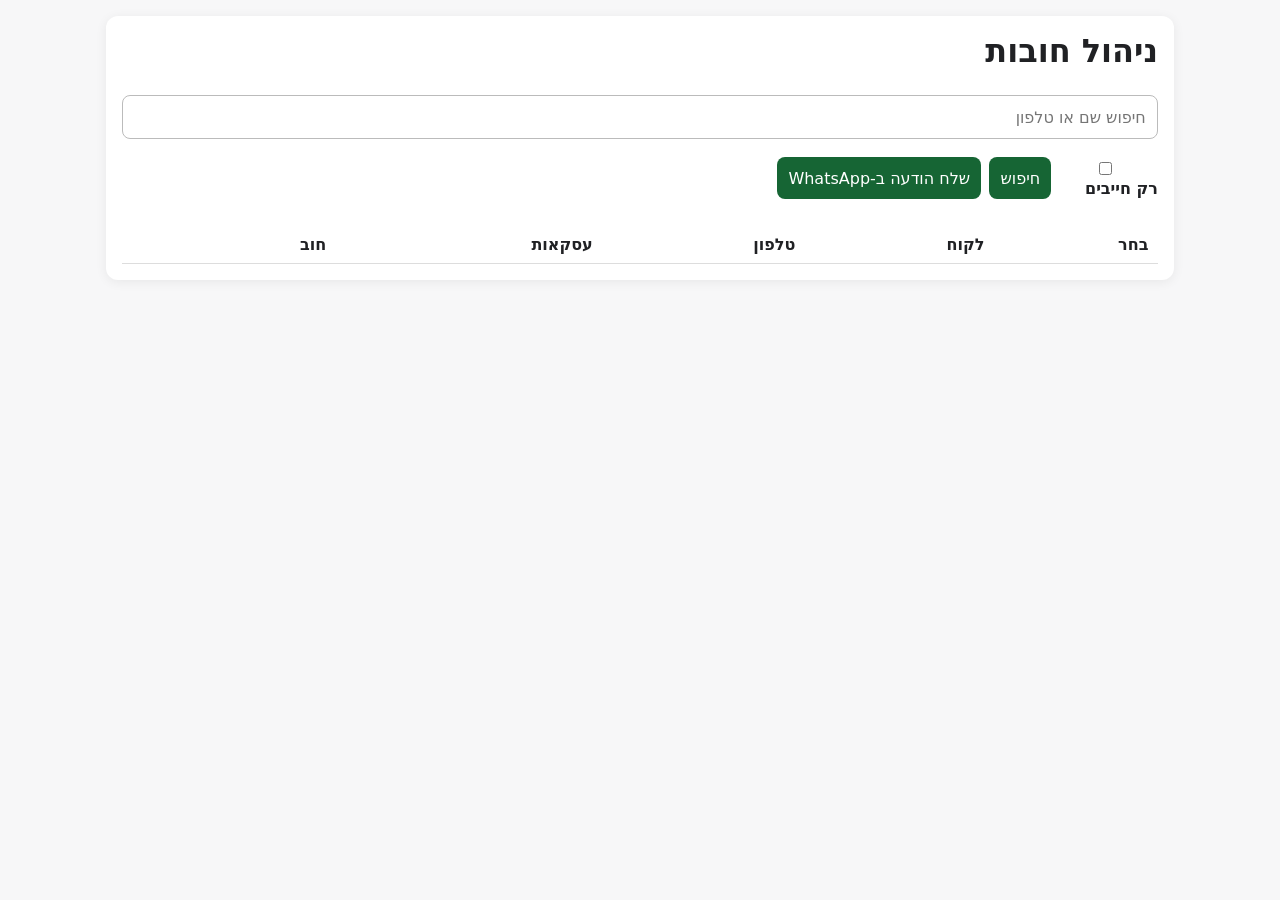
==== admin-ui/public/index.html @ ae32ed92 "feat: initialize bit transaction tracking MVP" ====
<!doctype html><html lang="he" dir="rtl"><head><meta charset="utf-8"><meta name="viewport" content="width=device-width,initial-scale=1"><title>bit — ניהול</title><link rel="stylesheet" href="style.css"></head><body><main><h1>ניהול חובות</h1><section id="summary" class="grid"></section><div class="row"><input id="search" placeholder="חיפוש שם או טלפון"><label><input id="debt" type="checkbox"> רק חייבים</label><button onclick="load()">חיפוש</button><button onclick="whatsapp()">שלח הודעה ב-WhatsApp</button></div><p id="message"></p><table><thead><tr><th>בחר</th><th>לקוח</th><th>טלפון</th><th>עסקאות</th><th>חוב</th><th></th></tr></thead><tbody id="customers"></tbody></table><div id="detail"></div></main><script src="app.js"></script></body></html>
---- admin-ui/public/style.css ----
*{box-sizing:border-box}body{font-family:system-ui,sans-serif;max-width:1100px;margin:auto;padding:1rem;background:#f7f7f8;color:#202124}main{background:white;padding:1rem;border-radius:12px;box-shadow:0 2px 12px #0001}h1{margin-top:0}label{display:block;margin:.7rem 0;font-weight:600}input,textarea,button{font:inherit;padding:.7rem;border:1px solid #bbb;border-radius:8px}input,textarea{width:100%;margin-top:.25rem}button{cursor:pointer;background:#166534;color:white;border:0;margin:.3rem 0}.grid{display:grid;grid-template-columns:repeat(auto-fit,minmax(220px,1fr));gap:1rem}.card{padding:1rem;background:#f0fdf4;border-radius:10px}.danger{color:#b91c1c}.ok{color:#166534}.row{display:flex;gap:.5rem;align-items:center;flex-wrap:wrap}table{width:100%;border-collapse:collapse}td,th{padding:.6rem;border-bottom:1px solid #ddd;text-align:right}a{color:#166534}
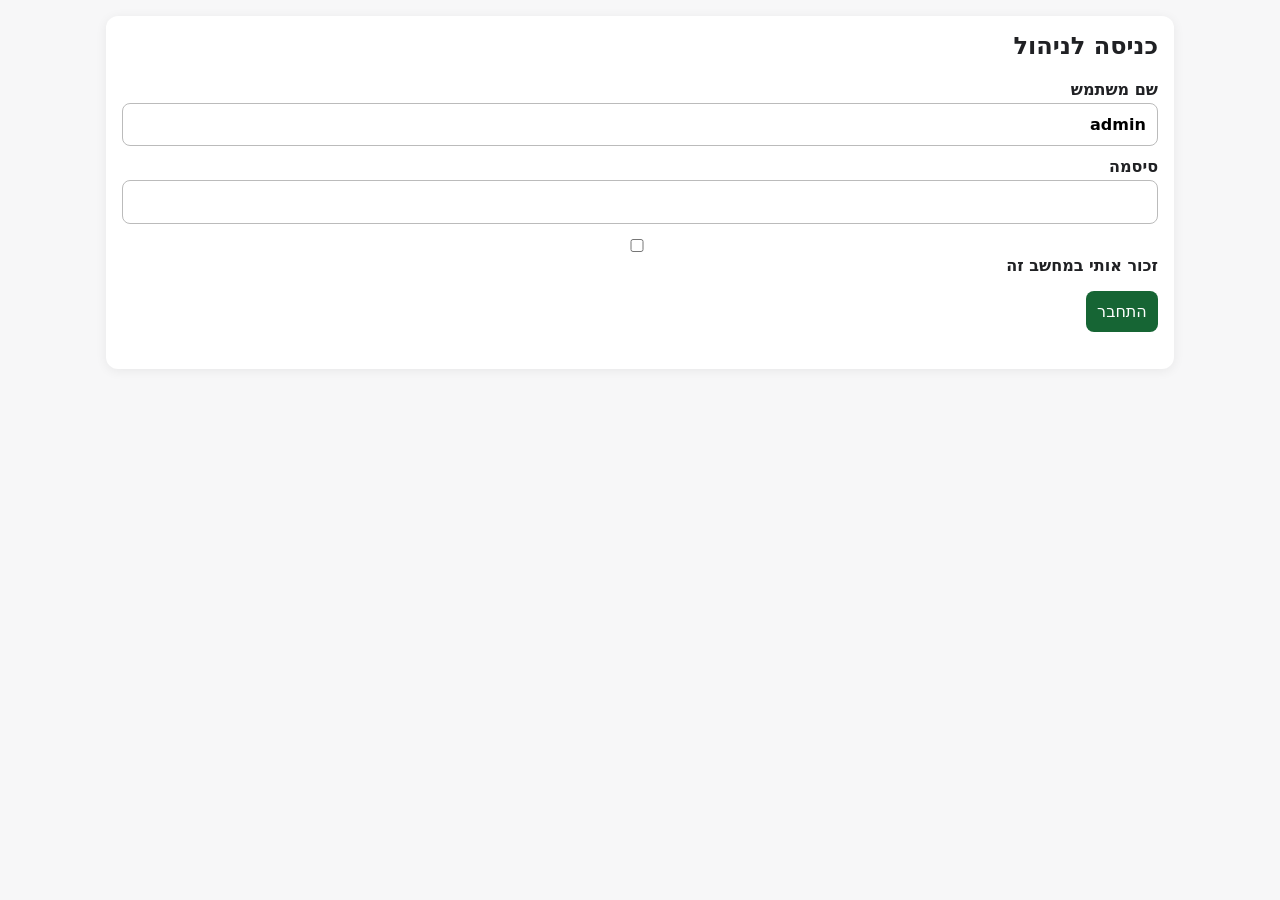
==== commit 8fd8caaa: "feat: add local role-based authentication" ====
--- a/admin-ui/public/index.html
+++ b/admin-ui/public/index.html
@@ -1 +1 @@
-<!doctype html><html lang="he" dir="rtl"><head><meta charset="utf-8"><meta name="viewport" content="width=device-width,initial-scale=1"><title>bit — ניהול</title><link rel="stylesheet" href="style.css"></head><body><main><h1>ניהול חובות</h1><section id="summary" class="grid"></section><div class="row"><input id="search" placeholder="חיפוש שם או טלפון"><label><input id="debt" type="checkbox"> רק חייבים</label><button onclick="load()">חיפוש</button><button onclick="whatsapp()">שלח הודעה ב-WhatsApp</button></div><p id="message"></p><table><thead><tr><th>בחר</th><th>לקוח</th><th>טלפון</th><th>עסקאות</th><th>חוב</th><th></th></tr></thead><tbody id="customers"></tbody></table><div id="detail"></div></main><script src="app.js"></script></body></html>+<!doctype html><html lang="he" dir="rtl"><head><meta charset="utf-8"><meta name="viewport" content="width=device-width,initial-scale=1"><title>bit — ניהול</title><link rel="stylesheet" href="style.css"></head><body><main><section id="login-panel"><h1>כניסה לניהול</h1><form id="login-form"><label>שם משתמש<input name="username" value="admin" autocomplete="username" required></label><label>סיסמה<input name="password" type="password" autocomplete="current-password" required></label><label><input name="remember" type="checkbox"> זכור אותי במחשב זה</label><button>התחבר</button></form><p id="login-message" role="alert"></p></section><section id="app-content" hidden><h1>ניהול חובות</h1><section id="summary" class="grid"></section><div class="row"><input id="search" placeholder="חיפוש שם או טלפון"><label><input id="debt" type="checkbox"> רק חייבים</label><button onclick="load()">חיפוש</button><button onclick="whatsapp()">שלח הודעה ב-WhatsApp</button><button id="logout">התנתק</button></div><p id="message"></p><table><thead><tr><th>בחר</th><th>לקוח</th><th>טלפון</th><th>עסקאות</th><th>חוב</th><th></th></tr></thead><tbody id="customers"></tbody></table><div id="detail"></div></section></main><script src="app.js"></script></body></html>
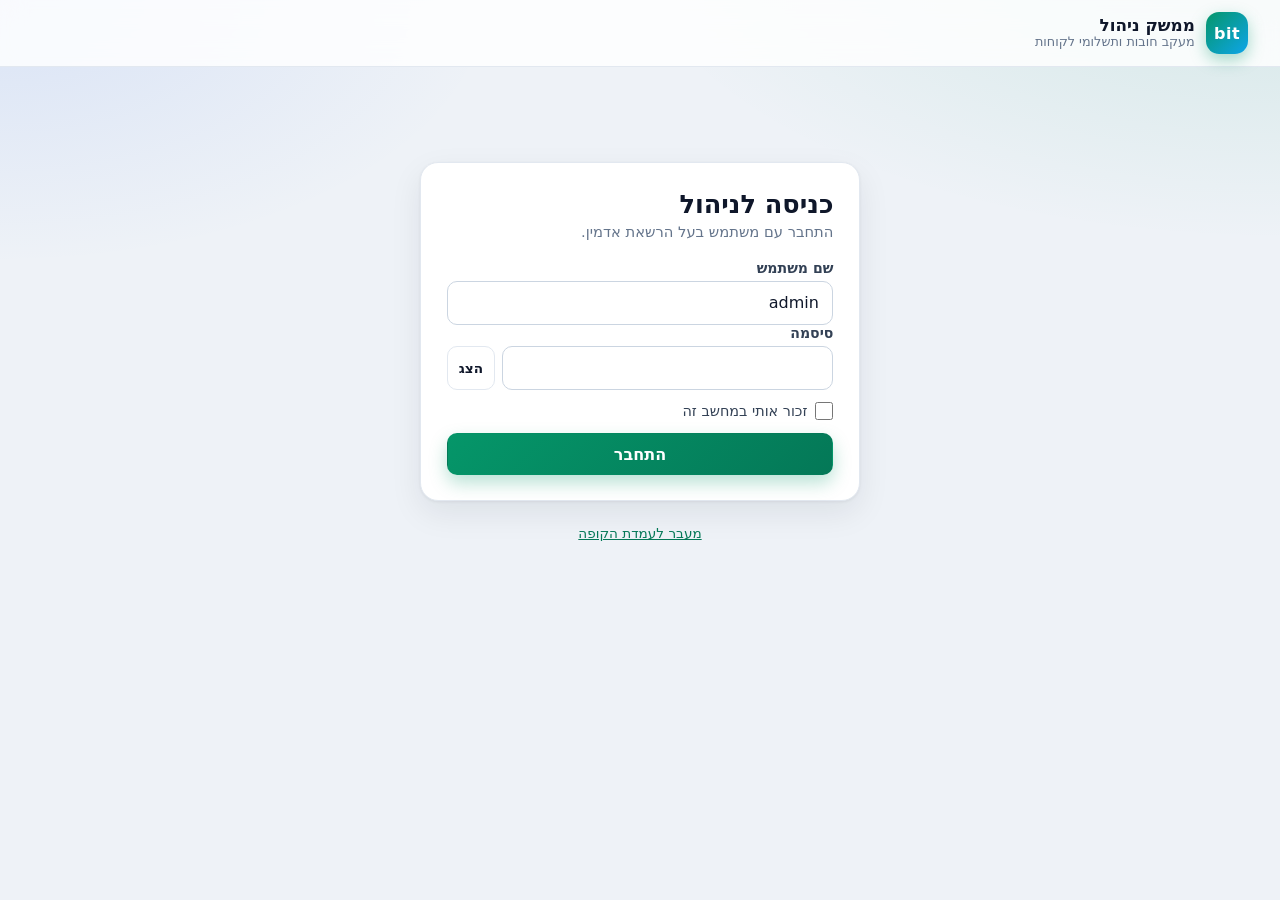
==== commit 0068efbd: "feat: redesign cashier and admin UIs, use Docker Hub image tags" ====
--- a/admin-ui/public/index.html
+++ b/admin-ui/public/index.html
@@ -1 +1,162 @@
-<!doctype html><html lang="he" dir="rtl"><head><meta charset="utf-8"><meta name="viewport" content="width=device-width,initial-scale=1"><title>bit — ניהול</title><link rel="stylesheet" href="style.css"></head><body><main><section id="login-panel"><h1>כניסה לניהול</h1><form id="login-form"><label>שם משתמש<input name="username" value="admin" autocomplete="username" required></label><label>סיסמה<input name="password" type="password" autocomplete="current-password" required></label><label><input name="remember" type="checkbox"> זכור אותי במחשב זה</label><button>התחבר</button></form><p id="login-message" role="alert"></p></section><section id="app-content" hidden><h1>ניהול חובות</h1><section id="summary" class="grid"></section><div class="row"><input id="search" placeholder="חיפוש שם או טלפון"><label><input id="debt" type="checkbox"> רק חייבים</label><button onclick="load()">חיפוש</button><button onclick="whatsapp()">שלח הודעה ב-WhatsApp</button><button id="logout">התנתק</button></div><p id="message"></p><table><thead><tr><th>בחר</th><th>לקוח</th><th>טלפון</th><th>עסקאות</th><th>חוב</th><th></th></tr></thead><tbody id="customers"></tbody></table><div id="detail"></div></section></main><script src="app.js"></script></body></html>
+<!doctype html>
+<html lang="he" dir="rtl">
+  <head>
+    <meta charset="utf-8" />
+    <meta name="viewport" content="width=device-width,initial-scale=1" />
+    <meta name="theme-color" content="#059669" />
+    <title>bit — ניהול</title>
+    <link rel="stylesheet" href="style.css" />
+  </head>
+
+  <body>
+    <header class="topbar">
+      <div class="brand">
+        <span class="brand-mark" aria-hidden="true">bit</span>
+        <span class="brand-text">
+          <strong>ממשק ניהול</strong>
+          <small>מעקב חובות ותשלומי לקוחות</small>
+        </span>
+      </div>
+      <div class="topbar-actions" id="session-actions" hidden>
+        <span class="chip" id="user-chip"></span>
+        <button class="btn btn-ghost" type="button" id="logout">התנתק</button>
+      </div>
+    </header>
+
+    <main>
+      <section id="login-panel" class="panel panel-narrow" hidden>
+        <div class="card">
+          <h1>כניסה לניהול</h1>
+          <p class="subtitle">התחבר עם משתמש בעל הרשאת אדמין.</p>
+          <form id="login-form" novalidate>
+            <div class="field">
+              <label for="login-username">שם משתמש</label>
+              <input
+                id="login-username"
+                name="username"
+                type="text"
+                value="admin"
+                autocomplete="username"
+                required
+              />
+            </div>
+            <div class="field">
+              <label for="login-password">סיסמה</label>
+              <div class="input-group">
+                <input
+                  id="login-password"
+                  name="password"
+                  type="password"
+                  autocomplete="current-password"
+                  required
+                />
+                <button
+                  class="btn btn-secondary btn-sm"
+                  type="button"
+                  id="toggle-password"
+                  aria-controls="login-password"
+                >
+                  הצג
+                </button>
+              </div>
+            </div>
+            <label class="checkbox">
+              <input type="checkbox" name="remember" />
+              <span>זכור אותי במחשב זה</span>
+            </label>
+            <button
+              class="btn btn-primary btn-block"
+              type="submit"
+              id="login-submit"
+            >
+              התחבר
+            </button>
+          </form>
+          <p id="login-message" class="msg" role="alert"></p>
+        </div>
+        <p class="footer-note"><a href="/">מעבר לעמדת הקופה</a></p>
+      </section>
+
+      <section id="app-content" class="panel" hidden>
+        <div class="stats" id="stats">
+          <div class="stat stat-debt">
+            <span>סה"כ חוב פתוח</span><strong id="stat-debt">0.00 ₪</strong>
+          </div>
+          <div class="stat">
+            <span>לקוחות חייבים</span><strong id="stat-debtors">0</strong>
+          </div>
+          <div class="stat">
+            <span>לקוחות ברשימה</span><strong id="stat-customers">0</strong>
+          </div>
+          <div class="stat stat-ok">
+            <span>סה"כ נגבה</span><strong id="stat-paid">0.00 ₪</strong>
+          </div>
+        </div>
+
+        <div class="card">
+          <div class="card-header">
+            <h2>לקוחות</h2>
+            <span class="chip" id="selection-chip" hidden></span>
+          </div>
+
+          <div class="toolbar">
+            <input
+              class="search"
+              id="search"
+              type="search"
+              placeholder="חיפוש לפי שם או טלפון"
+              autocomplete="off"
+            />
+            <label class="checkbox" style="margin: 0"
+              ><input id="debt" type="checkbox" /><span>רק חייבים</span></label
+            >
+            <button class="btn btn-secondary" type="button" id="refresh">
+              רענן
+            </button>
+            <span class="spacer"></span>
+            <button
+              class="btn btn-whatsapp"
+              type="button"
+              id="whatsapp"
+              disabled
+            >
+              שלח תזכורת ב-WhatsApp
+            </button>
+          </div>
+
+          <p id="message" class="msg" role="status"></p>
+
+          <div class="table-wrap">
+            <table>
+              <thead>
+                <tr>
+                  <th>
+                    <input
+                      type="checkbox"
+                      id="select-all"
+                      aria-label="בחר את כל הלקוחות"
+                    />
+                  </th>
+                  <th>לקוח</th>
+                  <th>טלפון</th>
+                  <th class="num">עסקאות</th>
+                  <th class="num">חוב</th>
+                  <th></th>
+                </tr>
+              </thead>
+              <tbody id="customers"></tbody>
+            </table>
+            <div class="empty-state" id="empty" hidden>
+              לא נמצאו לקוחות מתאימים.
+            </div>
+          </div>
+        </div>
+
+        <div class="card" id="detail" hidden></div>
+      </section>
+    </main>
+
+    <div id="toast" class="toast" role="status" aria-live="polite" hidden></div>
+    <script src="app.js"></script>
+  </body>
+</html>
--- a/admin-ui/public/style.css
+++ b/admin-ui/public/style.css
@@ -1 +1,786 @@
-*{box-sizing:border-box}body{font-family:system-ui,sans-serif;max-width:1100px;margin:auto;padding:1rem;background:#f7f7f8;color:#202124}main{background:white;padding:1rem;border-radius:12px;box-shadow:0 2px 12px #0001}h1{margin-top:0}label{display:block;margin:.7rem 0;font-weight:600}input,textarea,button{font:inherit;padding:.7rem;border:1px solid #bbb;border-radius:8px}input,textarea{width:100%;margin-top:.25rem}button{cursor:pointer;background:#166534;color:white;border:0;margin:.3rem 0}.grid{display:grid;grid-template-columns:repeat(auto-fit,minmax(220px,1fr));gap:1rem}.card{padding:1rem;background:#f0fdf4;border-radius:10px}.danger{color:#b91c1c}.ok{color:#166534}.row{display:flex;gap:.5rem;align-items:center;flex-wrap:wrap}table{width:100%;border-collapse:collapse}td,th{padding:.6rem;border-bottom:1px solid #ddd;text-align:right}a{color:#166534}+:root {
+  --brand: #059669;
+  --brand-strong: #047857;
+  --brand-soft: #ecfdf5;
+  --danger: #dc2626;
+  --danger-soft: #fef2f2;
+  --bg: #eef2f7;
+  --surface: #ffffff;
+  --surface-2: #f8fafc;
+  --border: #e2e8f0;
+  --text: #0f172a;
+  --muted: #64748b;
+  --radius: 18px;
+  --radius-sm: 10px;
+  --shadow-sm: 0 1px 2px rgba(15, 23, 42, 0.05);
+  --shadow:
+    0 1px 3px rgba(15, 23, 42, 0.06), 0 12px 32px rgba(15, 23, 42, 0.08);
+  --font:
+    system-ui, -apple-system, "Segoe UI", "Helvetica Neue", Arial,
+    "Noto Sans Hebrew", sans-serif;
+}
+
+* {
+  box-sizing: border-box;
+}
+
+html,
+body {
+  height: 100%;
+}
+
+body {
+  margin: 0;
+  font-family: var(--font);
+  color: var(--text);
+  background:
+    radial-gradient(
+      1100px 520px at 100% -8%,
+      rgba(5, 150, 105, 0.13),
+      transparent 60%
+    ),
+    radial-gradient(
+      900px 480px at 0% 0%,
+      rgba(37, 99, 235, 0.1),
+      transparent 55%
+    ),
+    var(--bg);
+  min-height: 100%;
+  -webkit-font-smoothing: antialiased;
+}
+
+/* ---------- layout ---------- */
+.topbar {
+  position: sticky;
+  top: 0;
+  z-index: 20;
+  display: flex;
+  align-items: center;
+  justify-content: space-between;
+  gap: 1rem;
+  padding: 0.75rem clamp(1rem, 4vw, 2rem);
+  background: rgba(255, 255, 255, 0.82);
+  backdrop-filter: blur(12px);
+  border-bottom: 1px solid var(--border);
+}
+
+.brand {
+  display: flex;
+  align-items: center;
+  gap: 0.7rem;
+}
+
+.brand-mark {
+  display: grid;
+  place-items: center;
+  width: 42px;
+  height: 42px;
+  border-radius: 13px;
+  background: linear-gradient(135deg, var(--brand), #0ea5e9);
+  color: #fff;
+  font-weight: 800;
+  letter-spacing: 0.5px;
+  box-shadow: 0 6px 16px rgba(5, 150, 105, 0.35);
+}
+
+.brand-text {
+  display: flex;
+  flex-direction: column;
+  line-height: 1.15;
+}
+.brand-text strong {
+  font-size: 1.05rem;
+}
+.brand-text small {
+  color: var(--muted);
+  font-size: 0.8rem;
+}
+
+.topbar-actions {
+  display: flex;
+  align-items: center;
+  gap: 0.5rem;
+}
+
+main {
+  padding: clamp(1rem, 3vw, 2rem);
+}
+
+.panel {
+  max-width: 1180px;
+  margin: 0 auto;
+}
+.panel-narrow {
+  max-width: 440px;
+  margin-top: clamp(1rem, 7vh, 5rem);
+}
+
+.layout {
+  display: grid;
+  grid-template-columns: minmax(0, 1.55fr) minmax(0, 1fr);
+  gap: 1.25rem;
+  align-items: start;
+}
+
+@media (max-width: 900px) {
+  .layout {
+    grid-template-columns: 1fr;
+  }
+}
+
+/* ---------- surfaces ---------- */
+.card {
+  background: var(--surface);
+  border: 1px solid var(--border);
+  border-radius: var(--radius);
+  box-shadow: var(--shadow);
+  padding: clamp(1.1rem, 2.5vw, 1.6rem);
+}
+
+.card + .card {
+  margin-top: 1.25rem;
+}
+
+.card-header {
+  display: flex;
+  align-items: center;
+  justify-content: space-between;
+  gap: 1rem;
+  margin-bottom: 1rem;
+  flex-wrap: wrap;
+}
+
+h1 {
+  margin: 0 0 0.3rem;
+  font-size: clamp(1.3rem, 3vw, 1.6rem);
+}
+h2 {
+  margin: 0;
+  font-size: 1.15rem;
+}
+h3 {
+  margin: 0 0 0.5rem;
+  font-size: 1rem;
+}
+.subtitle {
+  margin: 0 0 1.2rem;
+  color: var(--muted);
+  font-size: 0.92rem;
+}
+.section-title {
+  margin: 0 0 0.9rem;
+  font-size: 1.05rem;
+}
+
+/* ---------- forms ---------- */
+.grid-fields {
+  display: grid;
+  grid-template-columns: repeat(auto-fit, minmax(220px, 1fr));
+  gap: 0.9rem 1rem;
+}
+.field {
+  display: flex;
+  flex-direction: column;
+  gap: 0.35rem;
+  min-width: 0;
+}
+.field-wide {
+  grid-column: 1 / -1;
+}
+.field label,
+.label {
+  font-weight: 600;
+  font-size: 0.88rem;
+  color: #334155;
+}
+.hint {
+  color: var(--muted);
+  font-size: 0.78rem;
+}
+
+input,
+textarea,
+select,
+button {
+  font: inherit;
+}
+
+input[type="text"],
+input[type="password"],
+input[type="number"],
+input[type="tel"],
+input[type="search"],
+textarea,
+select {
+  width: 100%;
+  padding: 0.7rem 0.85rem;
+  border: 1px solid #cbd5e1;
+  border-radius: var(--radius-sm);
+  background: var(--surface);
+  color: var(--text);
+  transition:
+    border-color 0.15s,
+    box-shadow 0.15s;
+}
+
+textarea {
+  min-height: 88px;
+  resize: vertical;
+}
+
+input:focus-visible,
+textarea:focus-visible,
+select:focus-visible {
+  outline: none;
+  border-color: var(--brand);
+  box-shadow: 0 0 0 3px rgba(5, 150, 105, 0.18);
+}
+
+input:disabled,
+button:disabled {
+  opacity: 0.6;
+  cursor: not-allowed;
+}
+
+input[aria-invalid="true"] {
+  border-color: var(--danger);
+  box-shadow: 0 0 0 3px rgba(220, 38, 38, 0.14);
+}
+
+.input-group {
+  display: flex;
+  gap: 0.4rem;
+  align-items: stretch;
+}
+.input-group input {
+  flex: 1;
+}
+
+.checkbox {
+  display: flex;
+  align-items: center;
+  gap: 0.5rem;
+  font-size: 0.9rem;
+  color: #334155;
+  cursor: pointer;
+  margin: 0.8rem 0;
+}
+.checkbox input {
+  width: 18px;
+  height: 18px;
+  accent-color: var(--brand);
+  margin: 0;
+}
+
+/* ---------- buttons ---------- */
+.btn {
+  display: inline-flex;
+  align-items: center;
+  justify-content: center;
+  gap: 0.45rem;
+  padding: 0.65rem 1.05rem;
+  border: 1px solid transparent;
+  border-radius: var(--radius-sm);
+  background: var(--surface);
+  color: var(--text);
+  font-weight: 600;
+  cursor: pointer;
+  white-space: nowrap;
+  transition:
+    transform 0.08s,
+    background 0.15s,
+    border-color 0.15s,
+    box-shadow 0.15s;
+}
+
+.btn:active:not(:disabled) {
+  transform: translateY(1px);
+}
+.btn:focus-visible {
+  outline: 3px solid rgba(5, 150, 105, 0.35);
+  outline-offset: 2px;
+}
+
+.btn-primary {
+  background: linear-gradient(135deg, var(--brand), var(--brand-strong));
+  color: #fff;
+  box-shadow: 0 8px 18px rgba(5, 150, 105, 0.28);
+}
+.btn-primary:hover:not(:disabled) {
+  filter: brightness(1.05);
+}
+
+.btn-secondary {
+  border-color: var(--border);
+  background: var(--surface);
+}
+.btn-secondary:hover:not(:disabled) {
+  background: var(--surface-2);
+  border-color: #cbd5e1;
+}
+
+.btn-ghost {
+  background: transparent;
+  border-color: transparent;
+  color: var(--muted);
+}
+.btn-ghost:hover:not(:disabled) {
+  background: var(--surface-2);
+  color: var(--text);
+}
+
+.btn-whatsapp {
+  background: #128c7e;
+  color: #fff;
+}
+.btn-whatsapp:hover:not(:disabled) {
+  filter: brightness(1.07);
+}
+
+.btn-block {
+  width: 100%;
+}
+.btn-sm {
+  padding: 0.4rem 0.7rem;
+  font-size: 0.85rem;
+}
+
+.btn.is-loading {
+  position: relative;
+  color: transparent !important;
+}
+.btn.is-loading::after {
+  content: "";
+  position: absolute;
+  width: 18px;
+  height: 18px;
+  border: 2px solid rgba(255, 255, 255, 0.45);
+  border-top-color: #fff;
+  border-radius: 50%;
+  animation: spin 0.7s linear infinite;
+}
+.btn-secondary.is-loading::after,
+.btn-ghost.is-loading::after {
+  border-color: rgba(15, 23, 42, 0.25);
+  border-top-color: var(--text);
+}
+
+@keyframes spin {
+  to {
+    transform: rotate(360deg);
+  }
+}
+
+.chips {
+  display: flex;
+  flex-wrap: wrap;
+  gap: 0.4rem;
+}
+
+.chip {
+  display: inline-flex;
+  align-items: center;
+  gap: 0.35rem;
+  padding: 0.3rem 0.7rem;
+  border-radius: 999px;
+  border: 1px solid var(--border);
+  background: var(--surface-2);
+  color: var(--muted);
+  font-size: 0.82rem;
+  font-weight: 600;
+}
+
+button.chip {
+  cursor: pointer;
+}
+button.chip:hover {
+  border-color: var(--brand);
+  color: var(--brand-strong);
+  background: var(--brand-soft);
+}
+
+.badge {
+  display: inline-block;
+  padding: 0.22rem 0.6rem;
+  border-radius: 999px;
+  font-size: 0.78rem;
+  font-weight: 700;
+}
+.badge-ok {
+  background: var(--brand-soft);
+  color: var(--brand-strong);
+}
+.badge-debt {
+  background: var(--danger-soft);
+  color: var(--danger);
+}
+
+/* ---------- stats ---------- */
+.stats {
+  display: grid;
+  grid-template-columns: repeat(auto-fit, minmax(190px, 1fr));
+  gap: 1rem;
+  margin-bottom: 1.25rem;
+}
+
+.stat {
+  background: var(--surface);
+  border: 1px solid var(--border);
+  border-radius: var(--radius);
+  box-shadow: var(--shadow-sm);
+  padding: 1rem 1.15rem;
+}
+
+.stat span {
+  display: block;
+  color: var(--muted);
+  font-size: 0.85rem;
+}
+.stat strong {
+  display: block;
+  margin-top: 0.3rem;
+  font-size: 1.55rem;
+  letter-spacing: -0.5px;
+}
+.stat-debt strong {
+  color: var(--danger);
+}
+.stat-ok strong {
+  color: var(--brand-strong);
+}
+
+/* ---------- toolbar & table ---------- */
+.toolbar {
+  display: flex;
+  flex-wrap: wrap;
+  gap: 0.6rem;
+  align-items: center;
+  margin-bottom: 1rem;
+}
+.toolbar .search {
+  flex: 1 1 240px;
+  min-width: 200px;
+}
+.toolbar .spacer {
+  flex: 1 1 auto;
+}
+
+.table-wrap {
+  overflow-x: auto;
+  border: 1px solid var(--border);
+  border-radius: var(--radius-sm);
+}
+
+table {
+  width: 100%;
+  border-collapse: collapse;
+  font-size: 0.93rem;
+}
+
+th,
+td {
+  padding: 0.75rem 0.8rem;
+  text-align: right;
+  border-bottom: 1px solid var(--border);
+}
+
+thead th {
+  position: sticky;
+  top: 0;
+  background: var(--surface-2);
+  color: var(--muted);
+  font-size: 0.8rem;
+  z-index: 1;
+}
+
+tbody tr:last-child td {
+  border-bottom: 0;
+}
+tbody tr:hover {
+  background: var(--surface-2);
+}
+tbody tr.is-selected {
+  background: var(--brand-soft);
+}
+
+td.num,
+th.num {
+  font-variant-numeric: tabular-nums;
+}
+.text-debt {
+  color: var(--danger);
+  font-weight: 700;
+}
+.text-ok {
+  color: var(--brand-strong);
+  font-weight: 600;
+}
+
+.empty-state {
+  padding: 2.5rem 1rem;
+  text-align: center;
+  color: var(--muted);
+}
+
+/* ---------- detail ---------- */
+.detail-head {
+  display: flex;
+  flex-wrap: wrap;
+  align-items: center;
+  justify-content: space-between;
+  gap: 0.75rem;
+  margin-bottom: 0.5rem;
+}
+.detail-meta {
+  display: flex;
+  flex-wrap: wrap;
+  gap: 0.5rem;
+  margin: 0.5rem 0 1.1rem;
+}
+
+.transaction {
+  border: 1px solid var(--border);
+  border-radius: var(--radius-sm);
+  padding: 0.9rem 1rem;
+  background: var(--surface-2);
+}
+
+.transaction + .transaction {
+  margin-top: 0.75rem;
+}
+.transaction-head {
+  display: flex;
+  flex-wrap: wrap;
+  align-items: center;
+  gap: 0.6rem;
+  justify-content: space-between;
+}
+.transaction-note {
+  margin: 0.55rem 0 0;
+  color: var(--muted);
+  font-size: 0.9rem;
+  white-space: pre-wrap;
+}
+.transaction-actions {
+  display: flex;
+  flex-wrap: wrap;
+  align-items: flex-end;
+  gap: 0.5rem;
+  margin-top: 0.8rem;
+}
+.transaction-actions .field {
+  flex: 0 1 160px;
+}
+
+.receipt {
+  display: block;
+  margin-top: 0.7rem;
+  max-width: 260px;
+  max-height: 320px;
+  object-fit: contain;
+  border: 1px solid var(--border);
+  border-radius: var(--radius-sm);
+  background: var(--surface);
+}
+
+/* ---------- receipt picker ---------- */
+.file-drop {
+  display: flex;
+  align-items: center;
+  justify-content: space-between;
+  gap: 0.75rem;
+  padding: 0.85rem 1rem;
+  border: 1px dashed #cbd5e1;
+  border-radius: var(--radius-sm);
+  background: var(--surface-2);
+  cursor: pointer;
+}
+
+.file-drop:hover,
+.file-drop.is-dragging {
+  border-color: var(--brand);
+  background: var(--brand-soft);
+}
+.file-drop input[type="file"] {
+  display: none;
+}
+.file-drop-text {
+  display: flex;
+  flex-direction: column;
+  gap: 0.15rem;
+  font-size: 0.9rem;
+}
+.file-drop-text small {
+  color: var(--muted);
+}
+.preview {
+  display: flex;
+  align-items: center;
+  gap: 0.75rem;
+  margin-top: 0.75rem;
+}
+.preview img {
+  width: 68px;
+  height: 68px;
+  object-fit: cover;
+  border-radius: var(--radius-sm);
+  border: 1px solid var(--border);
+}
+
+/* ---------- summary list ---------- */
+.summary-list {
+  list-style: none;
+  margin: 0;
+  padding: 0;
+}
+.summary-list li {
+  display: flex;
+  justify-content: space-between;
+  gap: 1rem;
+  padding: 0.6rem 0;
+  border-bottom: 1px dashed var(--border);
+  font-variant-numeric: tabular-nums;
+}
+.summary-list li:last-child {
+  border-bottom: 0;
+}
+.summary-list .total {
+  font-size: 1.15rem;
+  font-weight: 800;
+}
+
+.recent {
+  list-style: none;
+  margin: 0.3rem 0 0;
+  padding: 0;
+  font-size: 0.9rem;
+}
+.recent li {
+  padding: 0.55rem 0;
+  border-bottom: 1px dashed var(--border);
+  color: var(--muted);
+}
+.recent li:last-child {
+  border-bottom: 0;
+}
+.recent b {
+  color: var(--text);
+}
+
+/* ---------- messages & toast ---------- */
+.msg {
+  margin: 0.9rem 0 0;
+  font-size: 0.9rem;
+  min-height: 1.2em;
+}
+.msg.ok {
+  color: var(--brand-strong);
+}
+.msg.danger {
+  color: var(--danger);
+}
+.msg:empty {
+  margin: 0;
+  min-height: 0;
+}
+
+.toast {
+  position: fixed;
+  inset-block-end: 1.25rem;
+  inset-inline-start: 50%;
+  transform: translateX(50%);
+  padding: 0.8rem 1.2rem;
+  border-radius: 999px;
+  background: #0f172a;
+  color: #fff;
+  font-weight: 600;
+  box-shadow: var(--shadow);
+  z-index: 50;
+  animation: rise 0.2s ease-out;
+}
+
+.toast.ok {
+  background: var(--brand-strong);
+}
+.toast.danger {
+  background: var(--danger);
+}
+
+@keyframes rise {
+  from {
+    opacity: 0;
+    transform: translate(50%, 12px);
+  }
+}
+
+.footer-note {
+  margin: 1.5rem 0 0;
+  text-align: center;
+  color: var(--muted);
+  font-size: 0.85rem;
+}
+a {
+  color: var(--brand-strong);
+}
+
+[hidden] {
+  display: none !important;
+}
+
+@media (prefers-reduced-motion: reduce) {
+  *,
+  *::before,
+  *::after {
+    animation-duration: 0.01ms !important;
+    transition-duration: 0.01ms !important;
+  }
+}
+
+@media (prefers-color-scheme: dark) {
+  :root {
+    --bg: #0b1220;
+    --surface: #111a2b;
+    --surface-2: #162033;
+    --border: #24314a;
+    --text: #e6edf7;
+    --muted: #94a3b8;
+    --brand-soft: #062e24;
+    --danger-soft: #3a1414;
+    --shadow: 0 1px 3px rgba(0, 0, 0, 0.4), 0 14px 34px rgba(0, 0, 0, 0.35);
+  }
+
+  body {
+    background:
+      radial-gradient(
+        1000px 500px at 100% -10%,
+        rgba(5, 150, 105, 0.16),
+        transparent 60%
+      ),
+      var(--bg);
+  }
+  .topbar {
+    background: rgba(17, 26, 43, 0.8);
+  }
+  input[type="text"],
+  input[type="password"],
+  input[type="number"],
+  input[type="tel"],
+  input[type="search"],
+  textarea,
+  select {
+    background: var(--surface-2);
+    border-color: #2d3b56;
+    color: var(--text);
+  }
+  .field label,
+  .label,
+  .checkbox {
+    color: #cbd5e1;
+  }
+  .file-drop {
+    border-color: #2d3b56;
+  }
+  .toast {
+    background: #1e293b;
+  }
+}
